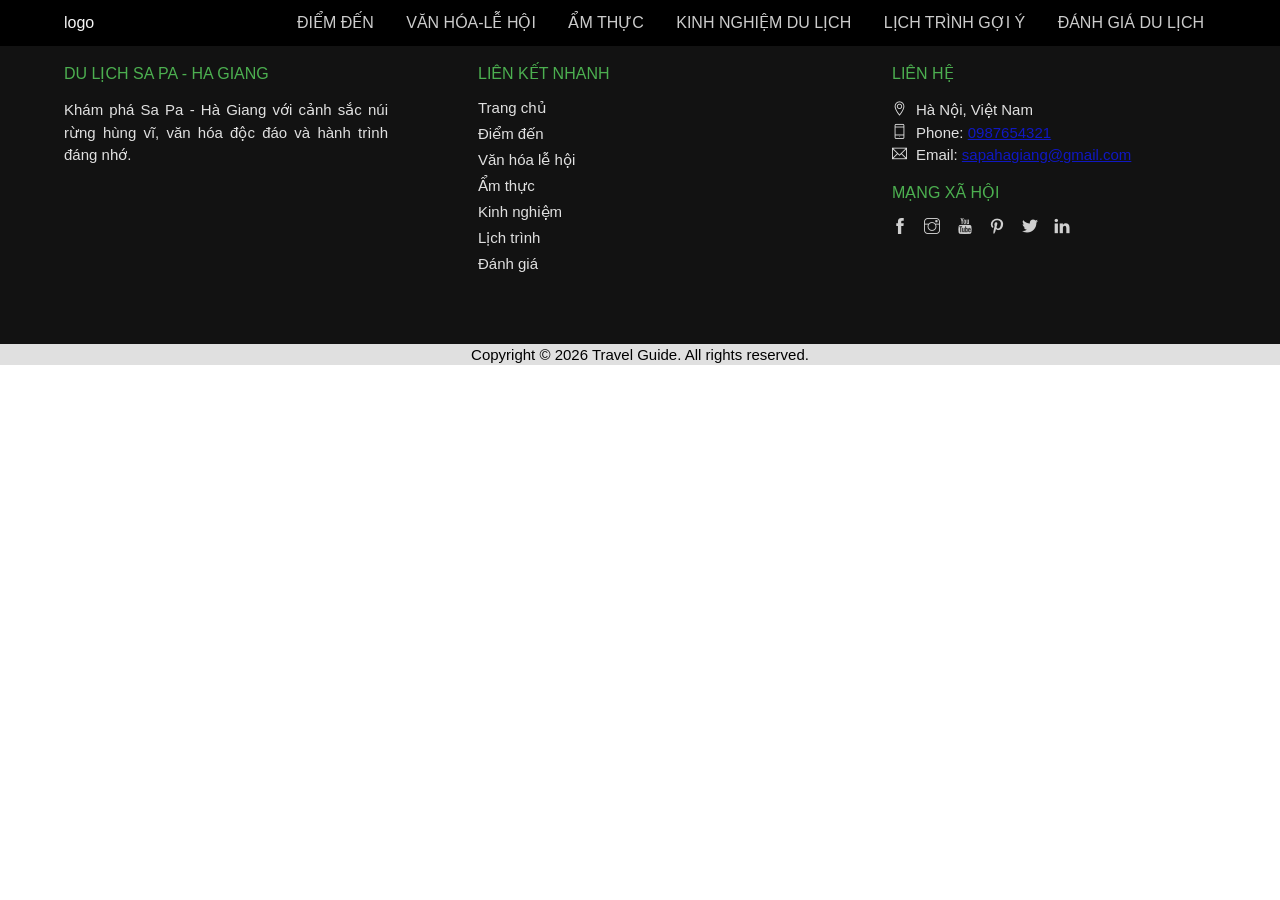
==== amthuc.html @ e3106e93 "update: header-footer pages" ====
<!DOCTYPE html>
<html lang="vi">
<head>
    <meta charset="UTF-8">
    <meta name="viewport" content="width=device-width, initial-scale=1.0">
    <title>nam xâm chiếm</title>
    <link rel="stylesheet" href="css/style.css">
    <link rel="stylesheet" href="icons/themify-icons.css">
</head>
<body>
    <header id="mainheader">

        <div class="container">
            <div class="logo-area">
                logo
            </div>
            <div class="nav">
                <ul>
                    <li><a href="">Điểm đến</a></li>
                    <li><a href="">Văn hóa-lễ hội</a></li>
                    <li><a href="">Ẩm thực</a></li>
                    <li><a href="">Kinh nghiệm du lịch</a></li>
                    <li><a href="">Lịch trình gợi ý</a></li>
                    <li><a href="">Đánh giá du lịch</a></li>
                </ul>
            </div>
        </div>
    </header>

<!-- content -->

    <footer id="footer">

        <div class="footer-container all grid-3">
    
            <!-- cot 1 -->
            <div class="footer-column footer-about">
                <h3 class="footer-title">Du lịch Sa Pa - Ha Giang</h3>
                <p class="footer-text text mt-16">
                    Khám phá Sa Pa - Hà Giang với cảnh sắc núi rừng hùng vĩ, 
                    văn hóa độc đáo và hành trình đáng nhớ.
                </p>
            </div>
    
            <!-- cot 2 -->
            <div class="footer-column footer-links">
                <h3 class="footer-title">Liên kết nhanh</h3>
                <ul class="footer-list mt-16">
                    <li class="footer-item"><a href="#">Trang chủ</a></li>
                    <li class="footer-item"><a href="#">Điểm đến</a></li>
                    <li class="footer-item"><a href="#">Văn hóa lễ hội</a></li>
                    <li class="footer-item"><a href="#">Ẩm thực</a></li>
                    <li class="footer-item"><a href="#">Kinh nghiệm</a></li>
                    <li class="footer-item"><a href="#">Lịch trình</a></li>
                    <li class="footer-item"><a href="#">Đánh giá</a></li>
                </ul>
            </div>
    
            <!-- cot 3 -->
            <div class="footer-column footer-contact">
                <h3 class="footer-title">Liên hệ</h3>
                <div class="footer-info mt-16">
                    <p><span class="ti-location-pin"></span>Hà Nội, Việt Nam</p>
                    <p><span class="ti-mobile"></span>Phone: <a href="tel:+84325484308">0987654321</a></p>
                    <p><span class="ti-email"></span>Email: <a href="mailto:sapahagiang@gmail.com">sapahagiang@gmail.com</a></p>
                </div>
    
                <h3 class="footer-subtitle mt-16">Mạng xã hội</h3>
                <div class="footer-social mt-16">
                    <a href=""><i class="ti-facebook"></i></a>
                    <a href=""><i class="ti-instagram"></i></a>
                    <a href=""><i class="ti-youtube"></i></a>
                    <a href=""><i class="ti-pinterest"></i></a>
                    <a href=""><i class="ti-twitter-alt"></i></a>
                    <a href=""><i class="ti-linkedin"></i></a>
                </div>
            </div>
    
        </div>
    
        <!-- Copyright -->
        <div class="footer-bottom">
            <p class="footer-copy">
                Copyright © 2026 Travel Guide. All rights reserved.
            </p>
        </div>
    
    </footer>
    
</body>
</html>
---- css/style.css ----
*{
    margin: 0;
    padding: 0;
    box-sizing: border-box;
}

html{
    scroll-behavior: smooth;
    font-family: Arial, Helvetica, sans-serif;
}

.row{

}

.text{
    line-height: 1.5 !important;
    text-align: justify !important;
    font-size: 15px !important;
}

.grid-3 {
    display: grid;
    grid-template-columns: 1fr 1fr 1fr;
    gap: 8px;
}

.grid-4{
    display: grid;
    grid-template-columns: 1fr 1fr 1fr 1fr;
    gap: 24px;
}

.all{
    width: 1200px;
    max-width: 90%;
    margin-left: auto;
    margin-right: auto;
    padding: 64px 0;
}

.mt-16{
    margin-top: 16px;
}


/* -------------------------------- */
/* head */
.container{
    width: 1200px;
    max-width: 90%;
    margin: 0 auto;
    display: flex;
    justify-content: space-between;
    align-items: center;
}

#mainheader{
    background-color: black;
    position: fixed;
    top: 0;
    left: 0;
    right: 0;
    z-index: 10;
}
#mainheader .logo-area{
    position: relative;
    color: whitesmoke;
}

.nav li{
    position: relative;
    list-style-type: none;
    display: inline-block;
    line-height: 46px;
}

.nav li a{
    color: white;
    opacity: 0.8;
    text-decoration: none;
    display: block;
    padding: 0 12px;
    margin-left: 4px;
    text-transform: uppercase;
}

.nav li a:hover{
    text-decoration: underline;
    opacity: 1;
}


/* slider */

.slidershow-container{
    position: relative;
    
}

.mySliders {
    margin-top: 46px;
    /* display: none; */
}

.mySliders img{
    width: 100%;
    height: 48rem;
    object-fit: cover;
}

.text-content{
    position: absolute;
    color: #fff;
    bottom: 75px;
    text-align: center;
    width: 100%;
}

.text-heading{
    font-weight: 500;
    font-size: 24px;
}

.text-description{
    font-size: 15px;
    margin-top: 25px;
    text-shadow: 0 0 1px;
}

.prev, 
.next{
    position: absolute;
    text-decoration: none;
    cursor: pointer;
    top: 50%;
    margin: -52px 16px 0;
    font-size: 50px;
    color: #000;
    transition: 0.6s ease;
}

.next{
    right: 0;
}

.prev:hover, 
.next:hover{
    color: #fff;
}



/* ----------------------------------------------- */

/* section */

.section{

}

.about-row {
    display: flex;
    gap: 40px;
    align-items: center;
    margin-bottom: 70px;
}

.about-text {
    flex: 1;
}

.about-img {
    flex: 1;
    overflow: hidden; 
    border-radius: 16px;
}

.about-img img {
    width: 100%;
    object-fit: cover;
    transform: scale(0.9); 
    filter: grayscale(100%);
    transition: 0.4s;
}


.about-img:hover img {
    cursor: pointer;
    transform: scale(1); 
    filter: none; 

}



.section-title {
    font-size: 30px;
    font-weight: 600;
    margin-bottom: 46px;
}

.section-desc {
    margin-bottom: 15px;
}



/* ----------------------------------------*/
/* section-1 */

.section-1{
    background-color: #123c29;
}

.section-heading{
    font-size: 30px;
    font-weight: 500;
    text-align: center;
    letter-spacing: 4px;
}

.section-sub-heading{
    font-size: 15px;
    font-style: italic;
    opacity: 0.6;
    text-align: center;
    margin-top: 25px;
}

.card{
    overflow: hidden;
    border-radius: 16px 16px 0 0;
    margin-top: 32px;
}

.card .card-content{
    background-color:#3b3b3b;
    color: white;
    padding: 24px;
}

.card .card-img{
    width: 100%;
    height: 60%;
    display: block;
    /* display: contents; ý tưởng js  */
}

.card .card-title{
    font-size: 16px;
    margin-bottom: 12px;
}
/* ------------------------------------------------------- */

/* section-2 */

.sub-title{
    display: flex;
    justify-content: space-between;
    margin-top: 32px;
    margin-bottom: 28px;
}

.sub-title h3{
    width: 50%;
    text-align: center;
}

.item {
    width: 100%;
    height: 250px;
    perspective: 1000px;
}

.item-inner {
    width: 100%;
    height: 100%;
    position: relative;
    transform-style: preserve-3d;
    transition: transform 0.6s;
}

/* Hover thì lật */
.item:hover .item-inner {
    transform: rotateY(180deg);
}

/* Chung cho 2 mặt */
.item-back, 
.item-front
 {
    position: absolute;
    width: 100%;
    height: 100%;
    backface-visibility: hidden;  /* ẩn đi mặt sau */
    border-radius: 24px;
    overflow: hidden;  /* ẩn hết cái bị tràn ra ngoài đi */
}

/* Mặt trước (text) */
.item-front {
    background: #fff;
    padding: 16px;
}

/* Mặt sau (ảnh) */
.item-back {
    transform: rotateY(180deg);
}

.item-back img {
    width: 100%;
    height: 100%;
    object-fit: cover;  /* dòng này giúp ảnh khong bị méo */
}








/* ---------------------------------------------------------- */

#footer{
    background-color: #121212;
}

.footer-container{
    gap: 90px;
}

.footer-subtitle, 
.footer-title{
    color: #4CAF50;
    font-weight: 500;
    text-transform: uppercase;
    font-size: 16px;
}

/* cot 1 */

.footer-text{
    color: #E0E0E0;
}


/* cot 2 */
.footer-list{
    list-style-type: none;
}

.footer-list .footer-item{
    margin-bottom: 8px;
    font-size: 15px;
}

.footer-list .footer-item a{
    text-decoration: none;
    color: #E0E0E0;
    position: relative;
}

.footer-list .footer-item a::after{
    content: "";
    position: absolute;
    width: 0;
    height: 3px;
    background-color: #0b5da7;
    left: 0;
    bottom: -2px;
    transition: width 0.3s ;

}

.footer-list .footer-item a:hover::after{
    width: 100%;
    cursor: pointer;
}

.footer-list .footer-item a:hover{
    color: #0b5da7;
}

/* cot 3 */
.footer-info{
    font-size: 15px;
    line-height: 1.5;
    color: #E0E0E0;
}

.footer-info span[class*='ti-']{
    width: 24px;
    display: inline-block;
}

.footer-info a{
    color: #101aef;
    opacity: 0.8;
}

.footer-social a:hover, 
.footer-info a:hover{
    opacity: 1;
}

.footer-social a{
    color: #fff;
    text-decoration: none;
    opacity: 0.8;
    padding-right: 12px;
}

.footer-bottom{
    text-align: center;
    background-color: #E0E0E0;
}

.footer-copy{
    padding: 2px;
    font-size: 15px;
}














/* note
191 đúp vào văn bản hiển thị hình từ display :none   ->     display: block; 


*/
---- icons/themify-icons.css ----
@font-face {
	font-family: 'themify';
	src:url('fonts/themify.eot?-fvbane');
	src:url('fonts/themify.eot?#iefix-fvbane') format('embedded-opentype'),
		url('fonts/themify.woff?-fvbane') format('woff'),
		url('fonts/themify.ttf?-fvbane') format('truetype'),
		url('fonts/themify.svg?-fvbane#themify') format('svg');
	font-weight: normal;
	font-style: normal;
}

[class^="ti-"], [class*=" ti-"] {
	font-family: 'themify';
	speak: none;
	font-style: normal;
	font-weight: normal;
	font-variant: normal;
	text-transform: none;
	line-height: 1;

	/* Better Font Rendering =========== */
	-webkit-font-smoothing: antialiased;
	-moz-osx-font-smoothing: grayscale;
}

.ti-wand:before {
	content: "\e600";
}
.ti-volume:before {
	content: "\e601";
}
.ti-user:before {
	content: "\e602";
}
.ti-unlock:before {
	content: "\e603";
}
.ti-unlink:before {
	content: "\e604";
}
.ti-trash:before {
	content: "\e605";
}
.ti-thought:before {
	content: "\e606";
}
.ti-target:before {
	content: "\e607";
}
.ti-tag:before {
	content: "\e608";
}
.ti-tablet:before {
	content: "\e609";
}
.ti-star:before {
	content: "\e60a";
}
.ti-spray:before {
	content: "\e60b";
}
.ti-signal:before {
	content: "\e60c";
}
.ti-shopping-cart:before {
	content: "\e60d";
}
.ti-shopping-cart-full:before {
	content: "\e60e";
}
.ti-settings:before {
	content: "\e60f";
}
.ti-search:before {
	content: "\e610";
}
.ti-zoom-in:before {
	content: "\e611";
}
.ti-zoom-out:before {
	content: "\e612";
}
.ti-cut:before {
	content: "\e613";
}
.ti-ruler:before {
	content: "\e614";
}
.ti-ruler-pencil:before {
	content: "\e615";
}
.ti-ruler-alt:before {
	content: "\e616";
}
.ti-bookmark:before {
	content: "\e617";
}
.ti-bookmark-alt:before {
	content: "\e618";
}
.ti-reload:before {
	content: "\e619";
}
.ti-plus:before {
	content: "\e61a";
}
.ti-pin:before {
	content: "\e61b";
}
.ti-pencil:before {
	content: "\e61c";
}
.ti-pencil-alt:before {
	content: "\e61d";
}
.ti-paint-roller:before {
	content: "\e61e";
}
.ti-paint-bucket:before {
	content: "\e61f";
}
.ti-na:before {
	content: "\e620";
}
.ti-mobile:before {
	content: "\e621";
}
.ti-minus:before {
	content: "\e622";
}
.ti-medall:before {
	content: "\e623";
}
.ti-medall-alt:before {
	content: "\e624";
}
.ti-marker:before {
	content: "\e625";
}
.ti-marker-alt:before {
	content: "\e626";
}
.ti-arrow-up:before {
	content: "\e627";
}
.ti-arrow-right:before {
	content: "\e628";
}
.ti-arrow-left:before {
	content: "\e629";
}
.ti-arrow-down:before {
	content: "\e62a";
}
.ti-lock:before {
	content: "\e62b";
}
.ti-location-arrow:before {
	content: "\e62c";
}
.ti-link:before {
	content: "\e62d";
}
.ti-layout:before {
	content: "\e62e";
}
.ti-layers:before {
	content: "\e62f";
}
.ti-layers-alt:before {
	content: "\e630";
}
.ti-key:before {
	content: "\e631";
}
.ti-import:before {
	content: "\e632";
}
.ti-image:before {
	content: "\e633";
}
.ti-heart:before {
	content: "\e634";
}
.ti-heart-broken:before {
	content: "\e635";
}
.ti-hand-stop:before {
	content: "\e636";
}
.ti-hand-open:before {
	content: "\e637";
}
.ti-hand-drag:before {
	content: "\e638";
}
.ti-folder:before {
	content: "\e639";
}
.ti-flag:before {
	content: "\e63a";
}
.ti-flag-alt:before {
	content: "\e63b";
}
.ti-flag-alt-2:before {
	content: "\e63c";
}
.ti-eye:before {
	content: "\e63d";
}
.ti-export:before {
	content: "\e63e";
}
.ti-exchange-vertical:before {
	content: "\e63f";
}
.ti-desktop:before {
	content: "\e640";
}
.ti-cup:before {
	content: "\e641";
}
.ti-crown:before {
	content: "\e642";
}
.ti-comments:before {
	content: "\e643";
}
.ti-comment:before {
	content: "\e644";
}
.ti-comment-alt:before {
	content: "\e645";
}
.ti-close:before {
	content: "\e646";
}
.ti-clip:before {
	content: "\e647";
}
.ti-angle-up:before {
	content: "\e648";
}
.ti-angle-right:before {
	content: "\e649";
}
.ti-angle-left:before {
	content: "\e64a";
}
.ti-angle-down:before {
	content: "\e64b";
}
.ti-check:before {
	content: "\e64c";
}
.ti-check-box:before {
	content: "\e64d";
}
.ti-camera:before {
	content: "\e64e";
}
.ti-announcement:before {
	content: "\e64f";
}
.ti-brush:before {
	content: "\e650";
}
.ti-briefcase:before {
	content: "\e651";
}
.ti-bolt:before {
	content: "\e652";
}
.ti-bolt-alt:before {
	content: "\e653";
}
.ti-blackboard:before {
	content: "\e654";
}
.ti-bag:before {
	content: "\e655";
}
.ti-move:before {
	content: "\e656";
}
.ti-arrows-vertical:before {
	content: "\e657";
}
.ti-arrows-horizontal:before {
	content: "\e658";
}
.ti-fullscreen:before {
	content: "\e659";
}
.ti-arrow-top-right:before {
	content: "\e65a";
}
.ti-arrow-top-left:before {
	content: "\e65b";
}
.ti-arrow-circle-up:before {
	content: "\e65c";
}
.ti-arrow-circle-right:before {
	content: "\e65d";
}
.ti-arrow-circle-left:before {
	content: "\e65e";
}
.ti-arrow-circle-down:before {
	content: "\e65f";
}
.ti-angle-double-up:before {
	content: "\e660";
}
.ti-angle-double-right:before {
	content: "\e661";
}
.ti-angle-double-left:before {
	content: "\e662";
}
.ti-angle-double-down:before {
	content: "\e663";
}
.ti-zip:before {
	content: "\e664";
}
.ti-world:before {
	content: "\e665";
}
.ti-wheelchair:before {
	content: "\e666";
}
.ti-view-list:before {
	content: "\e667";
}
.ti-view-list-alt:before {
	content: "\e668";
}
.ti-view-grid:before {
	content: "\e669";
}
.ti-uppercase:before {
	content: "\e66a";
}
.ti-upload:before {
	content: "\e66b";
}
.ti-underline:before {
	content: "\e66c";
}
.ti-truck:before {
	content: "\e66d";
}
.ti-timer:before {
	content: "\e66e";
}
.ti-ticket:before {
	content: "\e66f";
}
.ti-thumb-up:before {
	content: "\e670";
}
.ti-thumb-down:before {
	content: "\e671";
}
.ti-text:before {
	content: "\e672";
}
.ti-stats-up:before {
	content: "\e673";
}
.ti-stats-down:before {
	content: "\e674";
}
.ti-split-v:before {
	content: "\e675";
}
.ti-split-h:before {
	content: "\e676";
}
.ti-smallcap:before {
	content: "\e677";
}
.ti-shine:before {
	content: "\e678";
}
.ti-shift-right:before {
	content: "\e679";
}
.ti-shift-left:before {
	content: "\e67a";
}
.ti-shield:before {
	content: "\e67b";
}
.ti-notepad:before {
	content: "\e67c";
}
.ti-server:before {
	content: "\e67d";
}
.ti-quote-right:before {
	content: "\e67e";
}
.ti-quote-left:before {
	content: "\e67f";
}
.ti-pulse:before {
	content: "\e680";
}
.ti-printer:before {
	content: "\e681";
}
.ti-power-off:before {
	content: "\e682";
}
.ti-plug:before {
	content: "\e683";
}
.ti-pie-chart:before {
	content: "\e684";
}
.ti-paragraph:before {
	content: "\e685";
}
.ti-panel:before {
	content: "\e686";
}
.ti-package:before {
	content: "\e687";
}
.ti-music:before {
	content: "\e688";
}
.ti-music-alt:before {
	content: "\e689";
}
.ti-mouse:before {
	content: "\e68a";
}
.ti-mouse-alt:before {
	content: "\e68b";
}
.ti-money:before {
	content: "\e68c";
}
.ti-microphone:before {
	content: "\e68d";
}
.ti-menu:before {
	content: "\e68e";
}
.ti-menu-alt:before {
	content: "\e68f";
}
.ti-map:before {
	content: "\e690";
}
.ti-map-alt:before {
	content: "\e691";
}
.ti-loop:before {
	content: "\e692";
}
.ti-location-pin:before {
	content: "\e693";
}
.ti-list:before {
	content: "\e694";
}
.ti-light-bulb:before {
	content: "\e695";
}
.ti-Italic:before {
	content: "\e696";
}
.ti-info:before {
	content: "\e697";
}
.ti-infinite:before {
	content: "\e698";
}
.ti-id-badge:before {
	content: "\e699";
}
.ti-hummer:before {
	content: "\e69a";
}
.ti-home:before {
	content: "\e69b";
}
.ti-help:before {
	content: "\e69c";
}
.ti-headphone:before {
	content: "\e69d";
}
.ti-harddrives:before {
	content: "\e69e";
}
.ti-harddrive:before {
	content: "\e69f";
}
.ti-gift:before {
	content: "\e6a0";
}
.ti-game:before {
	content: "\e6a1";
}
.ti-filter:before {
	content: "\e6a2";
}
.ti-files:before {
	content: "\e6a3";
}
.ti-file:before {
	content: "\e6a4";
}
.ti-eraser:before {
	content: "\e6a5";
}
.ti-envelope:before {
	content: "\e6a6";
}
.ti-download:before {
	content: "\e6a7";
}
.ti-direction:before {
	content: "\e6a8";
}
.ti-direction-alt:before {
	content: "\e6a9";
}
.ti-dashboard:before {
	content: "\e6aa";
}
.ti-control-stop:before {
	content: "\e6ab";
}
.ti-control-shuffle:before {
	content: "\e6ac";
}
.ti-control-play:before {
	content: "\e6ad";
}
.ti-control-pause:before {
	content: "\e6ae";
}
.ti-control-forward:before {
	content: "\e6af";
}
.ti-control-backward:before {
	content: "\e6b0";
}
.ti-cloud:before {
	content: "\e6b1";
}
.ti-cloud-up:before {
	content: "\e6b2";
}
.ti-cloud-down:before {
	content: "\e6b3";
}
.ti-clipboard:before {
	content: "\e6b4";
}
.ti-car:before {
	content: "\e6b5";
}
.ti-calendar:before {
	content: "\e6b6";
}
.ti-book:before {
	content: "\e6b7";
}
.ti-bell:before {
	content: "\e6b8";
}
.ti-basketball:before {
	content: "\e6b9";
}
.ti-bar-chart:before {
	content: "\e6ba";
}
.ti-bar-chart-alt:before {
	content: "\e6bb";
}
.ti-back-right:before {
	content: "\e6bc";
}
.ti-back-left:before {
	content: "\e6bd";
}
.ti-arrows-corner:before {
	content: "\e6be";
}
.ti-archive:before {
	content: "\e6bf";
}
.ti-anchor:before {
	content: "\e6c0";
}
.ti-align-right:before {
	content: "\e6c1";
}
.ti-align-left:before {
	content: "\e6c2";
}
.ti-align-justify:before {
	content: "\e6c3";
}
.ti-align-center:before {
	content: "\e6c4";
}
.ti-alert:before {
	content: "\e6c5";
}
.ti-alarm-clock:before {
	content: "\e6c6";
}
.ti-agenda:before {
	content: "\e6c7";
}
.ti-write:before {
	content: "\e6c8";
}
.ti-window:before {
	content: "\e6c9";
}
.ti-widgetized:before {
	content: "\e6ca";
}
.ti-widget:before {
	content: "\e6cb";
}
.ti-widget-alt:before {
	content: "\e6cc";
}
.ti-wallet:before {
	content: "\e6cd";
}
.ti-video-clapper:before {
	content: "\e6ce";
}
.ti-video-camera:before {
	content: "\e6cf";
}
.ti-vector:before {
	content: "\e6d0";
}
.ti-themify-logo:before {
	content: "\e6d1";
}
.ti-themify-favicon:before {
	content: "\e6d2";
}
.ti-themify-favicon-alt:before {
	content: "\e6d3";
}
.ti-support:before {
	content: "\e6d4";
}
.ti-stamp:before {
	content: "\e6d5";
}
.ti-split-v-alt:before {
	content: "\e6d6";
}
.ti-slice:before {
	content: "\e6d7";
}
.ti-shortcode:before {
	content: "\e6d8";
}
.ti-shift-right-alt:before {
	content: "\e6d9";
}
.ti-shift-left-alt:before {
	content: "\e6da";
}
.ti-ruler-alt-2:before {
	content: "\e6db";
}
.ti-receipt:before {
	content: "\e6dc";
}
.ti-pin2:before {
	content: "\e6dd";
}
.ti-pin-alt:before {
	content: "\e6de";
}
.ti-pencil-alt2:before {
	content: "\e6df";
}
.ti-palette:before {
	content: "\e6e0";
}
.ti-more:before {
	content: "\e6e1";
}
.ti-more-alt:before {
	content: "\e6e2";
}
.ti-microphone-alt:before {
	content: "\e6e3";
}
.ti-magnet:before {
	content: "\e6e4";
}
.ti-line-double:before {
	content: "\e6e5";
}
.ti-line-dotted:before {
	content: "\e6e6";
}
.ti-line-dashed:before {
	content: "\e6e7";
}
.ti-layout-width-full:before {
	content: "\e6e8";
}
.ti-layout-width-default:before {
	content: "\e6e9";
}
.ti-layout-width-default-alt:before {
	content: "\e6ea";
}
.ti-layout-tab:before {
	content: "\e6eb";
}
.ti-layout-tab-window:before {
	content: "\e6ec";
}
.ti-layout-tab-v:before {
	content: "\e6ed";
}
.ti-layout-tab-min:before {
	content: "\e6ee";
}
.ti-layout-slider:before {
	content: "\e6ef";
}
.ti-layout-slider-alt:before {
	content: "\e6f0";
}
.ti-layout-sidebar-right:before {
	content: "\e6f1";
}
.ti-layout-sidebar-none:before {
	content: "\e6f2";
}
.ti-layout-sidebar-left:before {
	content: "\e6f3";
}
.ti-layout-placeholder:before {
	content: "\e6f4";
}
.ti-layout-menu:before {
	content: "\e6f5";
}
.ti-layout-menu-v:before {
	content: "\e6f6";
}
.ti-layout-menu-separated:before {
	content: "\e6f7";
}
.ti-layout-menu-full:before {
	content: "\e6f8";
}
.ti-layout-media-right-alt:before {
	content: "\e6f9";
}
.ti-layout-media-right:before {
	content: "\e6fa";
}
.ti-layout-media-overlay:before {
	content: "\e6fb";
}
.ti-layout-media-overlay-alt:before {
	content: "\e6fc";
}
.ti-layout-media-overlay-alt-2:before {
	content: "\e6fd";
}
.ti-layout-media-left-alt:before {
	content: "\e6fe";
}
.ti-layout-media-left:before {
	content: "\e6ff";
}
.ti-layout-media-center-alt:before {
	content: "\e700";
}
.ti-layout-media-center:before {
	content: "\e701";
}
.ti-layout-list-thumb:before {
	content: "\e702";
}
.ti-layout-list-thumb-alt:before {
	content: "\e703";
}
.ti-layout-list-post:before {
	content: "\e704";
}
.ti-layout-list-large-image:before {
	content: "\e705";
}
.ti-layout-line-solid:before {
	content: "\e706";
}
.ti-layout-grid4:before {
	content: "\e707";
}
.ti-layout-grid3:before {
	content: "\e708";
}
.ti-layout-grid2:before {
	content: "\e709";
}
.ti-layout-grid2-thumb:before {
	content: "\e70a";
}
.ti-layout-cta-right:before {
	content: "\e70b";
}
.ti-layout-cta-left:before {
	content: "\e70c";
}
.ti-layout-cta-center:before {
	content: "\e70d";
}
.ti-layout-cta-btn-right:before {
	content: "\e70e";
}
.ti-layout-cta-btn-left:before {
	content: "\e70f";
}
.ti-layout-column4:before {
	content: "\e710";
}
.ti-layout-column3:before {
	content: "\e711";
}
.ti-layout-column2:before {
	content: "\e712";
}
.ti-layout-accordion-separated:before {
	content: "\e713";
}
.ti-layout-accordion-merged:before {
	content: "\e714";
}
.ti-layout-accordion-list:before {
	content: "\e715";
}
.ti-ink-pen:before {
	content: "\e716";
}
.ti-info-alt:before {
	content: "\e717";
}
.ti-help-alt:before {
	content: "\e718";
}
.ti-headphone-alt:before {
	content: "\e719";
}
.ti-hand-point-up:before {
	content: "\e71a";
}
.ti-hand-point-right:before {
	content: "\e71b";
}
.ti-hand-point-left:before {
	content: "\e71c";
}
.ti-hand-point-down:before {
	content: "\e71d";
}
.ti-gallery:before {
	content: "\e71e";
}
.ti-face-smile:before {
	content: "\e71f";
}
.ti-face-sad:before {
	content: "\e720";
}
.ti-credit-card:before {
	content: "\e721";
}
.ti-control-skip-forward:before {
	content: "\e722";
}
.ti-control-skip-backward:before {
	content: "\e723";
}
.ti-control-record:before {
	content: "\e724";
}
.ti-control-eject:before {
	content: "\e725";
}
.ti-comments-smiley:before {
	content: "\e726";
}
.ti-brush-alt:before {
	content: "\e727";
}
.ti-youtube:before {
	content: "\e728";
}
.ti-vimeo:before {
	content: "\e729";
}
.ti-twitter:before {
	content: "\e72a";
}
.ti-time:before {
	content: "\e72b";
}
.ti-tumblr:before {
	content: "\e72c";
}
.ti-skype:before {
	content: "\e72d";
}
.ti-share:before {
	content: "\e72e";
}
.ti-share-alt:before {
	content: "\e72f";
}
.ti-rocket:before {
	content: "\e730";
}
.ti-pinterest:before {
	content: "\e731";
}
.ti-new-window:before {
	content: "\e732";
}
.ti-microsoft:before {
	content: "\e733";
}
.ti-list-ol:before {
	content: "\e734";
}
.ti-linkedin:before {
	content: "\e735";
}
.ti-layout-sidebar-2:before {
	content: "\e736";
}
.ti-layout-grid4-alt:before {
	content: "\e737";
}
.ti-layout-grid3-alt:before {
	content: "\e738";
}
.ti-layout-grid2-alt:before {
	content: "\e739";
}
.ti-layout-column4-alt:before {
	content: "\e73a";
}
.ti-layout-column3-alt:before {
	content: "\e73b";
}
.ti-layout-column2-alt:before {
	content: "\e73c";
}
.ti-instagram:before {
	content: "\e73d";
}
.ti-google:before {
	content: "\e73e";
}
.ti-github:before {
	content: "\e73f";
}
.ti-flickr:before {
	content: "\e740";
}
.ti-facebook:before {
	content: "\e741";
}
.ti-dropbox:before {
	content: "\e742";
}
.ti-dribbble:before {
	content: "\e743";
}
.ti-apple:before {
	content: "\e744";
}
.ti-android:before {
	content: "\e745";
}
.ti-save:before {
	content: "\e746";
}
.ti-save-alt:before {
	content: "\e747";
}
.ti-yahoo:before {
	content: "\e748";
}
.ti-wordpress:before {
	content: "\e749";
}
.ti-vimeo-alt:before {
	content: "\e74a";
}
.ti-twitter-alt:before {
	content: "\e74b";
}
.ti-tumblr-alt:before {
	content: "\e74c";
}
.ti-trello:before {
	content: "\e74d";
}
.ti-stack-overflow:before {
	content: "\e74e";
}
.ti-soundcloud:before {
	content: "\e74f";
}
.ti-sharethis:before {
	content: "\e750";
}
.ti-sharethis-alt:before {
	content: "\e751";
}
.ti-reddit:before {
	content: "\e752";
}
.ti-pinterest-alt:before {
	content: "\e753";
}
.ti-microsoft-alt:before {
	content: "\e754";
}
.ti-linux:before {
	content: "\e755";
}
.ti-jsfiddle:before {
	content: "\e756";
}
.ti-joomla:before {
	content: "\e757";
}
.ti-html5:before {
	content: "\e758";
}
.ti-flickr-alt:before {
	content: "\e759";
}
.ti-email:before {
	content: "\e75a";
}
.ti-drupal:before {
	content: "\e75b";
}
.ti-dropbox-alt:before {
	content: "\e75c";
}
.ti-css3:before {
	content: "\e75d";
}
.ti-rss:before {
	content: "\e75e";
}
.ti-rss-alt:before {
	content: "\e75f";
}
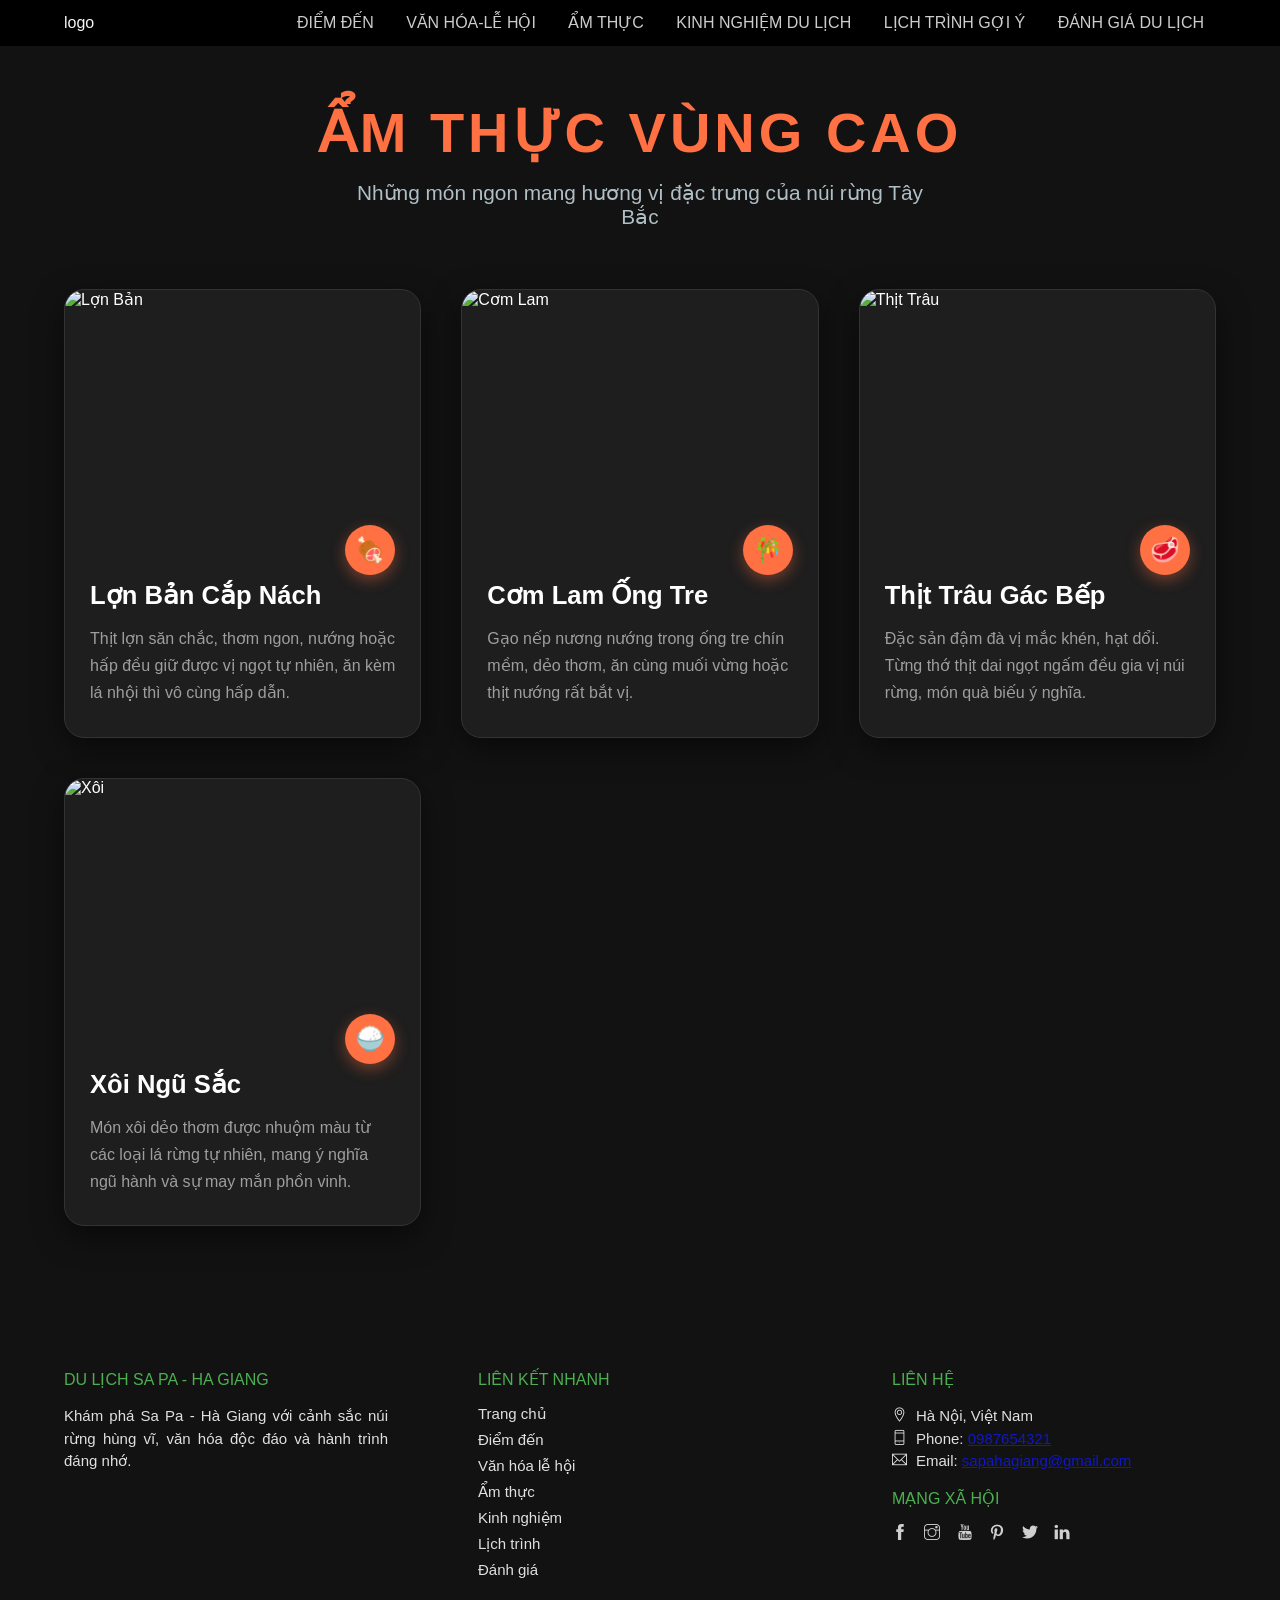
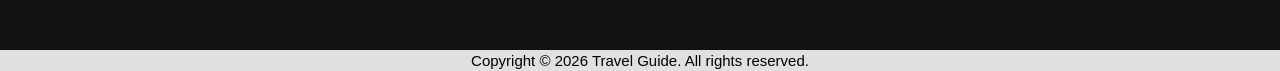
==== commit 7aec4c97: "chore" ====
--- a/amthuc.html
+++ b/amthuc.html
@@ -16,18 +16,83 @@
             </div>
             <div class="nav">
                 <ul>
-                    <li><a href="">Điểm đến</a></li>
-                    <li><a href="">Văn hóa-lễ hội</a></li>
-                    <li><a href="">Ẩm thực</a></li>
-                    <li><a href="">Kinh nghiệm du lịch</a></li>
-                    <li><a href="">Lịch trình gợi ý</a></li>
-                    <li><a href="">Đánh giá du lịch</a></li>
+                    <li><a href="diemden.html">Điểm đến</a></li>
+                    <li><a href="vanhoa.html">Văn hóa-lễ hội</a></li>
+                    <li><a href="amthuc.html">Ẩm thực</a></li>
+                    <li><a href="kinhnghiem.html">Kinh nghiệm du lịch</a></li>
+                    <li><a href="lichtrinh.html">Lịch trình gợi ý</a></li>
+                    <li><a href="danhgia.html">Đánh giá du lịch</a></li>
                 </ul>
             </div>
         </div>
     </header>
 
-<!-- content -->
+    
+    <!-- content -->
+<style>
+  .food-page { background: #121212; color: #fff; padding-top: 100px; padding-bottom: 80px; font-family: 'Segoe UI', Tahoma, Geneva, Verdana, sans-serif; min-height: 100vh;}
+  .food-header { text-align: center; margin-bottom: 60px; }
+  .food-title { font-size: 3.5rem; color: #FF7043; margin-bottom: 1rem; text-transform: uppercase; letter-spacing: 4px; font-weight: 800; }
+  .food-subtitle { font-size: 1.3rem; color: #B0BEC5; max-width: 600px; margin: auto; }
+  .food-container { display: grid; grid-template-columns: repeat(auto-fit, minmax(280px, 1fr)); gap: 40px; max-width: 1300px; margin: 0 auto; padding: 0 5%; }
+  .food-card { background: #1E1E1E; border-radius: 20px; overflow: hidden; box-shadow: 0 10px 30px rgba(0,0,0,0.5); border: 1px solid #333; transition: 0.3s; }
+  .food-card:hover { transform: translateY(-10px); border-color: #FF7043; box-shadow: 0 20px 40px rgba(255, 112, 67, 0.2); }
+  .food-img-wrapper { position: relative; width: 100%; height: 260px; overflow: hidden; }
+  .food-img { width: 100%; height: 100%; object-fit: cover; transition: 0.5s; }
+  .food-card:hover .food-img { transform: scale(1.1); }
+  .food-info { padding: 30px 25px; position: relative; }
+  .food-icon { position: absolute; top: -25px; right: 25px; width: 50px; height: 50px; background: #FF7043; border-radius: 50%; display: flex; align-items: center; justify-content: center; font-size: 1.5rem; color: #fff; box-shadow: 0 5px 15px rgba(255,112,67,0.4); }
+  .food-info h3 { font-size: 1.6rem; margin-bottom: 15px; color: #fff; }
+  .food-info p { color: #9E9E9E; line-height: 1.7; font-size: 1rem; }
+</style>
+<div class="food-page">
+    <div class="food-header">
+        <h1 class="food-title">Ẩm Thực Vùng Cao</h1>
+        <p class="food-subtitle">Những món ngon mang hương vị đặc trưng của núi rừng Tây Bắc</p>
+    </div>
+    <div class="food-container">
+        <div class="food-card">
+            <div class="food-img-wrapper">
+                <img class="food-img" src="https://picsum.photos/500/400?random=12" alt="Lợn Bản">
+            </div>
+            <div class="food-info">
+                <div class="food-icon">🍖</div>
+                <h3>Lợn Bản Cắp Nách</h3>
+                <p>Thịt lợn săn chắc, thơm ngon, nướng hoặc hấp đều giữ được vị ngọt tự nhiên, ăn kèm lá nhội thì vô cùng hấp dẫn.</p>
+            </div>
+        </div>
+        <div class="food-card">
+            <div class="food-img-wrapper">
+                <img class="food-img" src="https://picsum.photos/500/400?random=13" alt="Cơm Lam">
+            </div>
+            <div class="food-info">
+                <div class="food-icon">🎋</div>
+                <h3>Cơm Lam Ống Tre</h3>
+                <p>Gạo nếp nương nướng trong ống tre chín mềm, dẻo thơm, ăn cùng muối vừng hoặc thịt nướng rất bắt vị.</p>
+            </div>
+        </div>
+        <div class="food-card">
+            <div class="food-img-wrapper">
+                <img class="food-img" src="https://picsum.photos/500/400?random=14" alt="Thịt Trâu">
+            </div>
+            <div class="food-info">
+                <div class="food-icon">🥩</div>
+                <h3>Thịt Trâu Gác Bếp</h3>
+                <p>Đặc sản đậm đà vị mắc khén, hạt dổi. Từng thớ thịt dai ngọt ngấm đều gia vị núi rừng, món quà biếu ý nghĩa.</p>
+            </div>
+        </div>
+        <div class="food-card">
+            <div class="food-img-wrapper">
+                <img class="food-img" src="https://picsum.photos/500/400?random=15" alt="Xôi">
+            </div>
+            <div class="food-info">
+                <div class="food-icon">🍚</div>
+                <h3>Xôi Ngũ Sắc</h3>
+                <p>Món xôi dẻo thơm được nhuộm màu từ các loại lá rừng tự nhiên, mang ý nghĩa ngũ hành và sự may mắn phồn vinh.</p>
+            </div>
+        </div>
+    </div>
+</div>
 
     <footer id="footer">
 
@@ -46,13 +111,13 @@
             <div class="footer-column footer-links">
                 <h3 class="footer-title">Liên kết nhanh</h3>
                 <ul class="footer-list mt-16">
-                    <li class="footer-item"><a href="#">Trang chủ</a></li>
-                    <li class="footer-item"><a href="#">Điểm đến</a></li>
-                    <li class="footer-item"><a href="#">Văn hóa lễ hội</a></li>
-                    <li class="footer-item"><a href="#">Ẩm thực</a></li>
-                    <li class="footer-item"><a href="#">Kinh nghiệm</a></li>
-                    <li class="footer-item"><a href="#">Lịch trình</a></li>
-                    <li class="footer-item"><a href="#">Đánh giá</a></li>
+                    <li class="footer-item"><a href="index.html">Trang chủ</a></li>
+                    <li class="footer-item"><a href="diemden.html">Điểm đến</a></li>
+                    <li class="footer-item"><a href="vanhoa.html">Văn hóa lễ hội</a></li>
+                    <li class="footer-item"><a href="amthuc.html">Ẩm thực</a></li>
+                    <li class="footer-item"><a href="kinhnghiem.html">Kinh nghiệm</a></li>
+                    <li class="footer-item"><a href="lichtrinh.html">Lịch trình</a></li>
+                    <li class="footer-item"><a href="danhgia.html">Đánh giá</a></li>
                 </ul>
             </div>
     
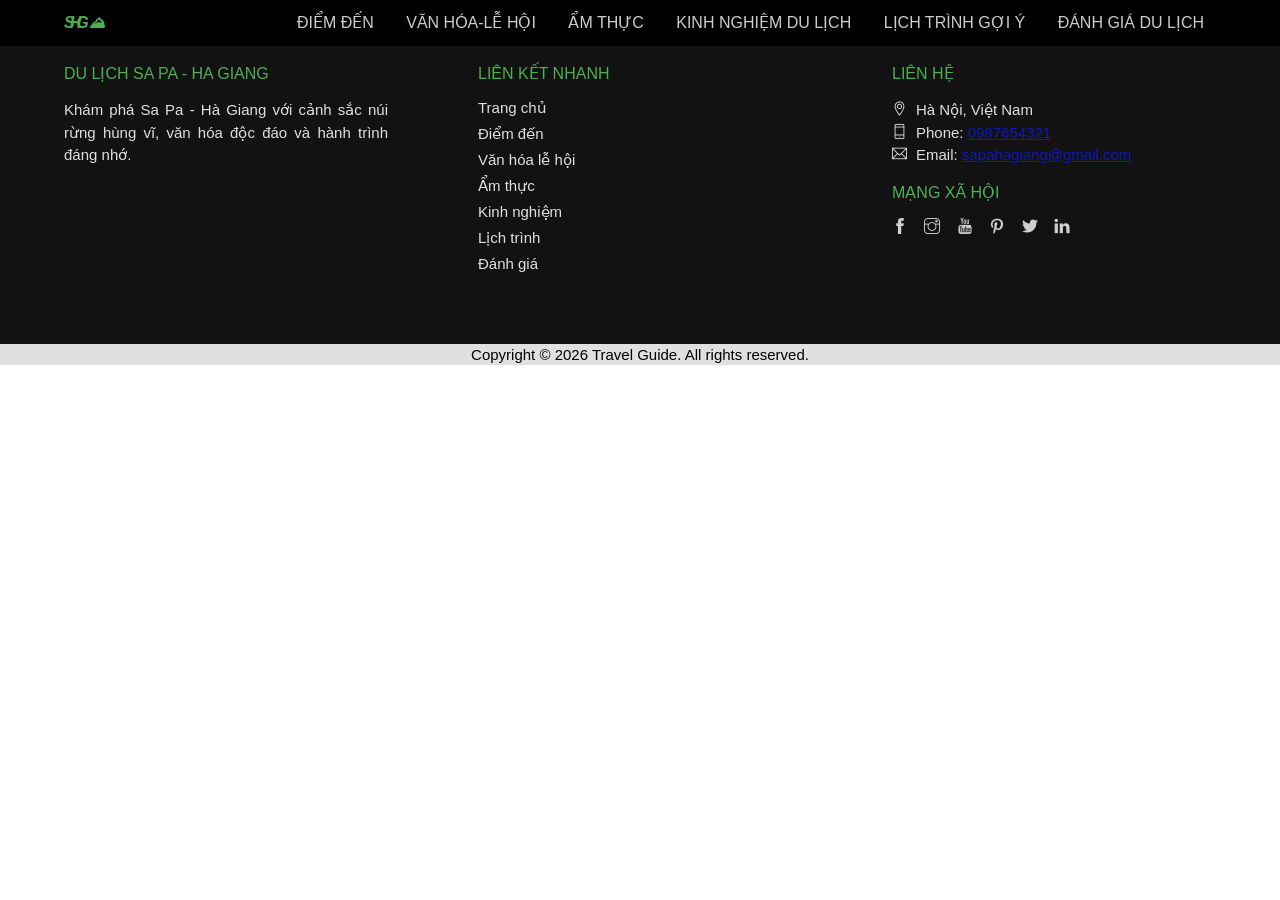
==== commit 1283e96f: "update code" ====
--- a/amthuc.html
+++ b/amthuc.html
@@ -3,7 +3,7 @@
 <head>
     <meta charset="UTF-8">
     <meta name="viewport" content="width=device-width, initial-scale=1.0">
-    <title>nam xâm chiếm</title>
+    <title>Thiết kế website Sapa-Hà Giang</title>
     <link rel="stylesheet" href="css/style.css">
     <link rel="stylesheet" href="icons/themify-icons.css">
 </head>
@@ -12,11 +12,17 @@
 
         <div class="container">
             <div class="logo-area">
-                logo
+                <a href="index.html">SHG<span>⛰</span></a>
             </div>
             <div class="nav">
                 <ul>
-                    <li><a href="diemden.html">Điểm đến</a></li>
+                    <li class="has-sub-nav">
+                        <a href="#" onclick="toggleMenu(event)">Điểm đến</a>
+                        <ul class="sub-nav">
+                            <li><a href="sapa.html">Sapa</a></li>
+                            <li><a href="hagiang.html">Hà Giang</a></li>
+                        </ul>
+                    </li>
                     <li><a href="vanhoa.html">Văn hóa-lễ hội</a></li>
                     <li><a href="amthuc.html">Ẩm thực</a></li>
                     <li><a href="kinhnghiem.html">Kinh nghiệm du lịch</a></li>
@@ -27,72 +33,7 @@
         </div>
     </header>
 
-    
-    <!-- content -->
-<style>
-  .food-page { background: #121212; color: #fff; padding-top: 100px; padding-bottom: 80px; font-family: 'Segoe UI', Tahoma, Geneva, Verdana, sans-serif; min-height: 100vh;}
-  .food-header { text-align: center; margin-bottom: 60px; }
-  .food-title { font-size: 3.5rem; color: #FF7043; margin-bottom: 1rem; text-transform: uppercase; letter-spacing: 4px; font-weight: 800; }
-  .food-subtitle { font-size: 1.3rem; color: #B0BEC5; max-width: 600px; margin: auto; }
-  .food-container { display: grid; grid-template-columns: repeat(auto-fit, minmax(280px, 1fr)); gap: 40px; max-width: 1300px; margin: 0 auto; padding: 0 5%; }
-  .food-card { background: #1E1E1E; border-radius: 20px; overflow: hidden; box-shadow: 0 10px 30px rgba(0,0,0,0.5); border: 1px solid #333; transition: 0.3s; }
-  .food-card:hover { transform: translateY(-10px); border-color: #FF7043; box-shadow: 0 20px 40px rgba(255, 112, 67, 0.2); }
-  .food-img-wrapper { position: relative; width: 100%; height: 260px; overflow: hidden; }
-  .food-img { width: 100%; height: 100%; object-fit: cover; transition: 0.5s; }
-  .food-card:hover .food-img { transform: scale(1.1); }
-  .food-info { padding: 30px 25px; position: relative; }
-  .food-icon { position: absolute; top: -25px; right: 25px; width: 50px; height: 50px; background: #FF7043; border-radius: 50%; display: flex; align-items: center; justify-content: center; font-size: 1.5rem; color: #fff; box-shadow: 0 5px 15px rgba(255,112,67,0.4); }
-  .food-info h3 { font-size: 1.6rem; margin-bottom: 15px; color: #fff; }
-  .food-info p { color: #9E9E9E; line-height: 1.7; font-size: 1rem; }
-</style>
-<div class="food-page">
-    <div class="food-header">
-        <h1 class="food-title">Ẩm Thực Vùng Cao</h1>
-        <p class="food-subtitle">Những món ngon mang hương vị đặc trưng của núi rừng Tây Bắc</p>
-    </div>
-    <div class="food-container">
-        <div class="food-card">
-            <div class="food-img-wrapper">
-                <img class="food-img" src="https://picsum.photos/500/400?random=12" alt="Lợn Bản">
-            </div>
-            <div class="food-info">
-                <div class="food-icon">🍖</div>
-                <h3>Lợn Bản Cắp Nách</h3>
-                <p>Thịt lợn săn chắc, thơm ngon, nướng hoặc hấp đều giữ được vị ngọt tự nhiên, ăn kèm lá nhội thì vô cùng hấp dẫn.</p>
-            </div>
-        </div>
-        <div class="food-card">
-            <div class="food-img-wrapper">
-                <img class="food-img" src="https://picsum.photos/500/400?random=13" alt="Cơm Lam">
-            </div>
-            <div class="food-info">
-                <div class="food-icon">🎋</div>
-                <h3>Cơm Lam Ống Tre</h3>
-                <p>Gạo nếp nương nướng trong ống tre chín mềm, dẻo thơm, ăn cùng muối vừng hoặc thịt nướng rất bắt vị.</p>
-            </div>
-        </div>
-        <div class="food-card">
-            <div class="food-img-wrapper">
-                <img class="food-img" src="https://picsum.photos/500/400?random=14" alt="Thịt Trâu">
-            </div>
-            <div class="food-info">
-                <div class="food-icon">🥩</div>
-                <h3>Thịt Trâu Gác Bếp</h3>
-                <p>Đặc sản đậm đà vị mắc khén, hạt dổi. Từng thớ thịt dai ngọt ngấm đều gia vị núi rừng, món quà biếu ý nghĩa.</p>
-            </div>
-        </div>
-        <div class="food-card">
-            <div class="food-img-wrapper">
-                <img class="food-img" src="https://picsum.photos/500/400?random=15" alt="Xôi">
-            </div>
-            <div class="food-info">
-                <div class="food-icon">🍚</div>
-                <h3>Xôi Ngũ Sắc</h3>
-                <p>Món xôi dẻo thơm được nhuộm màu từ các loại lá rừng tự nhiên, mang ý nghĩa ngũ hành và sự may mắn phồn vinh.</p>
-            </div>
-        </div>
-    </div>
-</div>
+<!-- content -->
 
     <footer id="footer">
 
@@ -111,13 +52,13 @@
             <div class="footer-column footer-links">
                 <h3 class="footer-title">Liên kết nhanh</h3>
                 <ul class="footer-list mt-16">
-                    <li class="footer-item"><a href="index.html">Trang chủ</a></li>
-                    <li class="footer-item"><a href="diemden.html">Điểm đến</a></li>
-                    <li class="footer-item"><a href="vanhoa.html">Văn hóa lễ hội</a></li>
-                    <li class="footer-item"><a href="amthuc.html">Ẩm thực</a></li>
-                    <li class="footer-item"><a href="kinhnghiem.html">Kinh nghiệm</a></li>
-                    <li class="footer-item"><a href="lichtrinh.html">Lịch trình</a></li>
-                    <li class="footer-item"><a href="danhgia.html">Đánh giá</a></li>
+                    <li class="footer-item"><a href="#">Trang chủ</a></li>
+                    <li class="footer-item"><a href="#">Điểm đến</a></li>
+                    <li class="footer-item"><a href="#">Văn hóa lễ hội</a></li>
+                    <li class="footer-item"><a href="#">Ẩm thực</a></li>
+                    <li class="footer-item"><a href="#">Kinh nghiệm</a></li>
+                    <li class="footer-item"><a href="#">Lịch trình</a></li>
+                    <li class="footer-item"><a href="#">Đánh giá</a></li>
                 </ul>
             </div>
     
--- a/css/style.css
+++ b/css/style.css
@@ -12,6 +12,7 @@
 .row{
 
 }
+
 
 .text{
     line-height: 1.5 !important;
@@ -63,10 +64,26 @@
     right: 0;
     z-index: 10;
 }
+/* logo */
 #mainheader .logo-area{
     position: relative;
     color: whitesmoke;
 }
+
+.logo-area a{
+    text-decoration: none;
+    color: #4caf50;
+    font-weight: bold;
+    font-style: italic;
+    letter-spacing: -5px;
+}
+
+.logo-area span{
+    color: #4caf50;
+    margin-left: 5px;
+}
+
+/* nav */
 
 .nav li{
     position: relative;
@@ -74,6 +91,7 @@
     display: inline-block;
     line-height: 46px;
 }
+
 
 .nav li a{
     color: white;
@@ -90,7 +108,21 @@
     opacity: 1;
 }
 
-
+.sub-nav{
+    display: none;
+    position: absolute;
+    background: black;
+    top: 100%;
+    left: 0;
+    min-width: 150px;
+    width: 100%;
+    box-shadow: 0 4px 10px rgba(0,0,0,0.1);
+}
+.sub-nav li a {
+    padding: 10px;
+    display: block;
+}
+/* ------------------------------------------ */
 /* slider */
 
 .slidershow-container{
@@ -244,8 +276,8 @@
     width: 100%;
     height: 60%;
     display: block;
-    /* display: contents; ý tưởng js  */
-}
+}
+
 
 .card .card-title{
     font-size: 16px;
@@ -315,6 +347,10 @@
     object-fit: cover;  /* dòng này giúp ảnh khong bị méo */
 }
 
+.item-body h3{
+    font-size: 16px;
+    margin-bottom: 12px;
+}
 
 
 
@@ -436,8 +472,52 @@
 
 
 
-/* note
-191 đúp vào văn bản hiển thị hình từ display :none   ->     display: block; 
-
-
-*/+.place-item {
+    display: flex;
+    align-items: center;
+    gap: 60px;
+    margin-bottom: 80px;
+}
+
+
+.place-item.reverse {
+    flex-direction: row-reverse;
+}
+
+/* phần text */
+.place-text {
+    flex: 1;
+}
+
+.place-text h2 {
+    font-size: 28px;
+    margin-bottom: 16px;
+}
+
+.place-text .highlight {
+    font-weight: 600;
+    color: #2c7a7b;
+    margin-bottom: 12px;
+}
+
+.place-text p {
+    color: #444;
+}
+
+.place-img {
+    flex: 1;
+}
+
+.place-img img {
+    width: 100%;
+    height: 350px;
+    object-fit: cover;
+    border-radius: 12px;
+    transition: 0.3s ease;
+}
+
+.place-img img:hover {
+    transform: scale(1.05);
+}
+
+
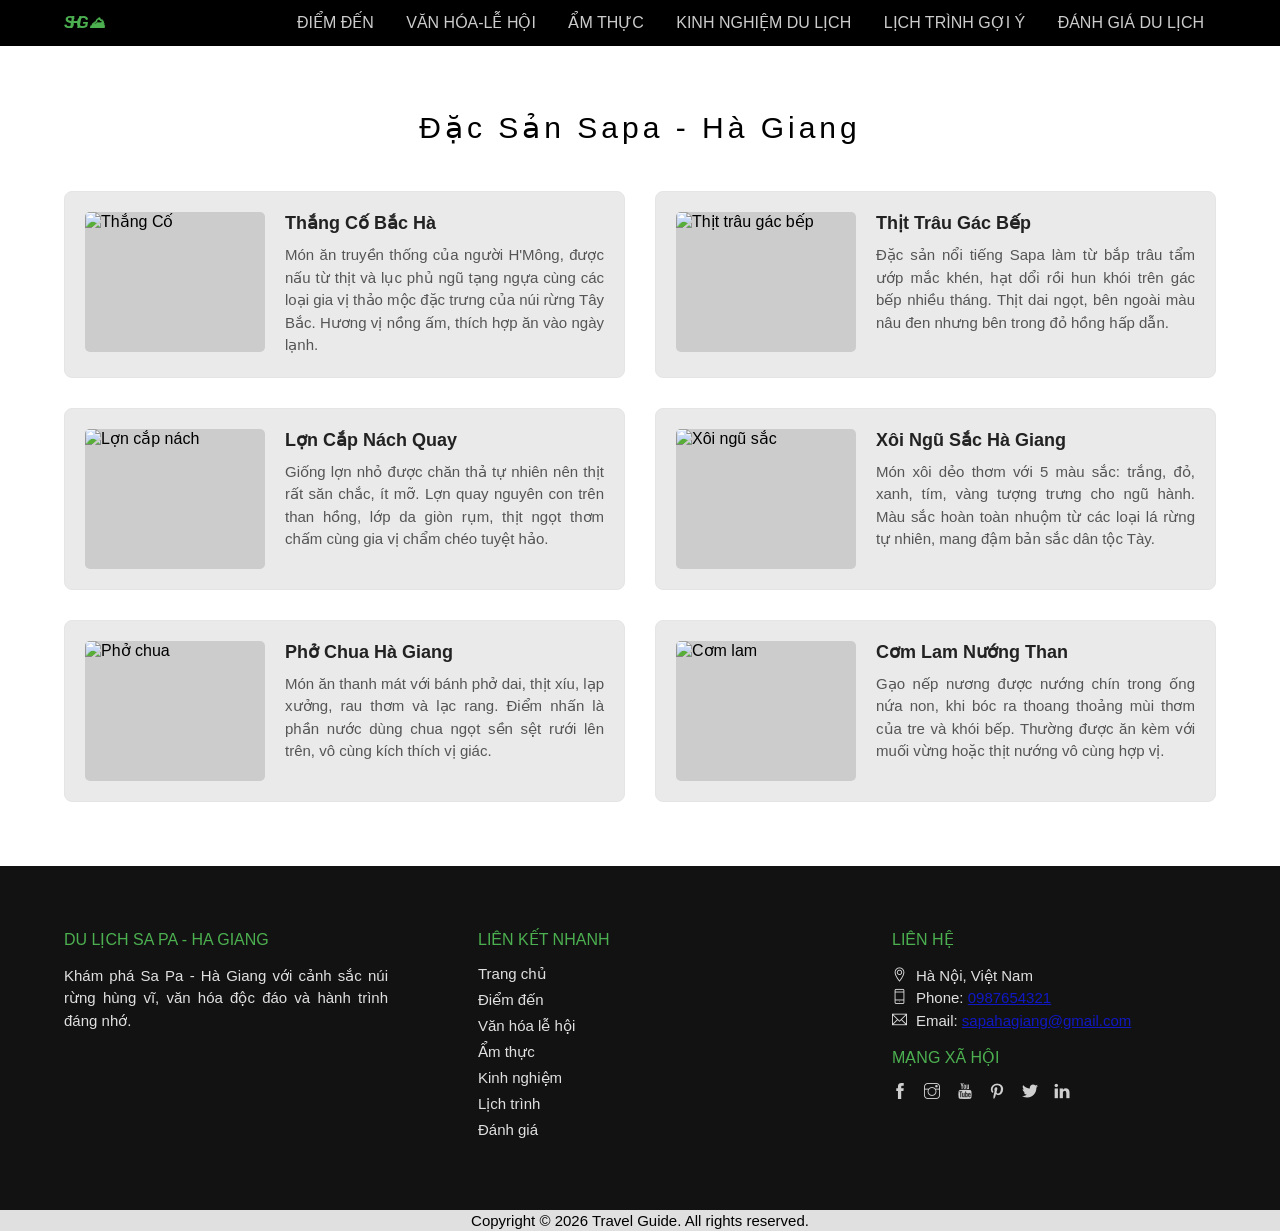
==== commit abb3ef8e: "update vanhoa-amthuc" ====
--- a/amthuc.html
+++ b/amthuc.html
@@ -34,6 +34,63 @@
     </header>
 
 <!-- content -->
+    <main class="all">
+
+        <!-- <div class="page-title">Đặc Sản Sapa - Hà Giang</div> -->
+        <h2 style="margin: 46px 0;" class="section-heading">
+            Đặc Sản Sapa - Hà Giang
+        </h2>
+        <div class="food-grid">
+            <div class="food-card">
+                <img src="https://mia.vn/media/uploads/blog-du-lich/thang-co-bac-ha-dac-san-mang-dam-ban-sac-van-hoa-cua-dong-bao-tay-bac-05-1650958116.jpeg" alt="Thắng Cố" class="food-img">
+                <div class="food-info">
+                    <h3 class="food-title">Thắng Cố Bắc Hà</h3>
+                    <p class="food-desc text">Món ăn truyền thống của người H'Mông, được nấu từ thịt và lục phủ ngũ tạng ngựa cùng các loại gia vị thảo mộc đặc trưng của núi rừng Tây Bắc. Hương vị nồng ấm, thích hợp ăn vào ngày lạnh.</p>
+                </div>
+            </div>
+
+            <div class="food-card">
+                <img src="https://i.pinimg.com/736x/68/3c/7a/683c7a157c8b18f4603bfb2f40b2da68.jpg" alt="Thịt trâu gác bếp" class="food-img">
+                <div class="food-info">
+                    <h3 class="food-title">Thịt Trâu Gác Bếp</h3>
+                    <p class="food-desc text">Đặc sản nổi tiếng Sapa làm từ bắp trâu tẩm ướp mắc khén, hạt dổi rồi hun khói trên gác bếp nhiều tháng. Thịt dai ngọt, bên ngoài màu nâu đen nhưng bên trong đỏ hồng hấp dẫn.</p>
+                </div>
+            </div>
+
+            <div class="food-card">
+                <img src="https://2trip.vn/wp-content/uploads/2023/01/thit-lon-cap-nach-ha-giang-17-e1675180684853-750x451.jpg" alt="Lợn cắp nách" class="food-img">
+                <div class="food-info">
+                    <h3 class="food-title">Lợn Cắp Nách Quay</h3>
+                    <p class="food-desc text">Giống lợn nhỏ được chăn thả tự nhiên nên thịt rất săn chắc, ít mỡ. Lợn quay nguyên con trên than hồng, lớp da giòn rụm, thịt ngọt thơm chấm cùng gia vị chẩm chéo tuyệt hảo.</p>
+                </div>
+            </div>
+
+            <div class="food-card">
+                <img src="https://thodiahagiang.com/wp-content/uploads/2018/01/xoi-ngu-sac-ha-giang-2.jpg" alt="Xôi ngũ sắc" class="food-img">
+                <div class="food-info">
+                    <h3 class="food-title">Xôi Ngũ Sắc Hà Giang</h3>
+                    <p class="food-desc text">Món xôi dẻo thơm với 5 màu sắc: trắng, đỏ, xanh, tím, vàng tượng trưng cho ngũ hành. Màu sắc hoàn toàn nhuộm từ các loại lá rừng tự nhiên, mang đậm bản sắc dân tộc Tày.</p>
+                </div>
+            </div>
+
+            <div class="food-card">
+                <img src="https://images.unsplash.com/photo-1555126634-323283e090fa?auto=format&fit=crop&q=80&w=400" alt="Phở chua" class="food-img">
+                <div class="food-info">
+                    <h3 class="food-title">Phở Chua Hà Giang</h3>
+                    <p class="food-desc text">Món ăn thanh mát với bánh phở dai, thịt xíu, lạp xưởng, rau thơm và lạc rang. Điểm nhấn là phần nước dùng chua ngọt sền sệt rưới lên trên, vô cùng kích thích vị giác.</p>
+                </div>
+            </div>
+
+            <div class="food-card">
+                <img src="https://trekking-camping.com/wp-content/uploads/2020/09/com-lam-2.jpg" alt="Cơm lam" class="food-img">
+                <div class="food-info">
+                    <h3 class="food-title">Cơm Lam Nướng Than</h3>
+                    <p class="food-desc text">Gạo nếp nương được nướng chín trong ống nứa non, khi bóc ra thoang thoảng mùi thơm của tre và khói bếp. Thường được ăn kèm với muối vừng hoặc thịt nướng vô cùng hợp vị.</p>
+                </div>
+            </div>
+        </div>
+    </main>
+<!-- end-content -->
 
     <footer id="footer">
 
@@ -94,4 +151,11 @@
     </footer>
     
 </body>
-</html>+</html>
+
+<script src="./js/main.js"></script>
+
+
+
+
+
--- a/css/style.css
+++ b/css/style.css
@@ -187,9 +187,6 @@
 
 /* section */
 
-.section{
-
-}
 
 .about-row {
     display: flex;
@@ -465,13 +462,8 @@
 
 
 
-
-
-
-
-
-
-
+/* -------------------------------------------------------- */
+/* Điểm đến */
 .place-item {
     display: flex;
     align-items: center;
@@ -521,3 +513,152 @@
 }
 
 
+/* end Điểm đến */
+
+/* -------------------------------------------------------- */
+/* ẩm thực */
+/* .page-title {
+    text-align: center;
+    width: 350px;
+    padding: 15px;
+    margin: 0 auto 40px auto;
+    border-radius: 5px;
+    text-transform: uppercase;
+    font-size: 20px;
+    font-weight: bold;
+} */
+
+.food-grid {
+    display: grid;
+    grid-template-columns: repeat(2, 1fr);
+    gap: 30px;
+}
+
+.food-card {
+    border: 1px solid #e5e5e5;
+    background-color: #eaeaea;
+    padding: 20px;
+    border-radius: 8px;
+    display: flex;
+    gap: 20px;
+}
+
+.food-card:hover{
+    cursor: pointer;
+    box-shadow: 0 3px 8px rgba(0, 0, 0, .24);
+}
+
+.food-img {
+    width: 180px;
+    height: 140px;
+    object-fit: cover;
+    border-radius: 5px;
+    background-color: #ccc; 
+}
+.food-info {
+    flex: 1;
+    display: flex;
+    flex-direction: column;
+}
+.food-title {
+    font-size: 18px;
+    margin-bottom: 10px;
+    color: #222;
+}
+.food-desc {
+    color: #555;
+}
+/* end ẩm thực */
+
+
+
+/* ---------------------------------------- */
+
+/* văn hóa */
+/* .section-1 {
+    padding: 40px 20px;
+    margin-bottom: 40px;
+} */
+
+.section{
+    background: rgb(35, 10, 80);
+}
+
+.section-title {
+    font-size: 24px;
+    width: auto;
+    margin: 0 auto 40px auto;
+    text-align: center;
+    font-weight: bold;
+    color: white;
+}
+
+.post-item { 
+    display: flex; 
+    gap: 30px; 
+    margin-bottom: 40px; 
+    align-items: stretch;
+    background: #3a3a3a;
+    border-radius: 16px;
+    overflow: hidden;
+    box-shadow: 0 6px 20px rgba(0,0,0,0.4);
+}
+
+.post-img {
+    flex: 1; 
+    min-height: 250px;
+    background-color: #ccc; 
+    background-size: cover; 
+    background-position: center;
+}
+
+.post-content { 
+    flex: 1; 
+    padding: 20px;
+    color: white;
+}
+
+.line-title { 
+    margin-bottom: 15px; 
+    width: 100%; 
+}
+
+.line-text { 
+    margin-bottom: 10px; 
+}
+
+.gallery-wrapper { 
+    display: flex; 
+    gap: 20px; 
+    margin-bottom: 30px; 
+    padding: 20px;
+    border-radius: 16px;
+    overflow: hidden;
+    box-shadow: 0 6px 20px rgba(0,0,0,0.4);
+}
+
+.img-main {
+    flex: 2; 
+    height: 400px; 
+    border-radius: 14px;
+    background-color: #ccc; 
+    background-size: cover; 
+    background-position: center;
+}
+
+.img-sidebar { 
+    flex: 1; 
+    display: flex; 
+    flex-direction: column; 
+    gap: 20px; 
+}
+
+.img-sub { 
+    flex: 1; 
+    border-radius: 14px;
+    background-color: #ccc; 
+    background-size: cover; 
+    background-position: center;
+}
+
+/* end văn hóa */
